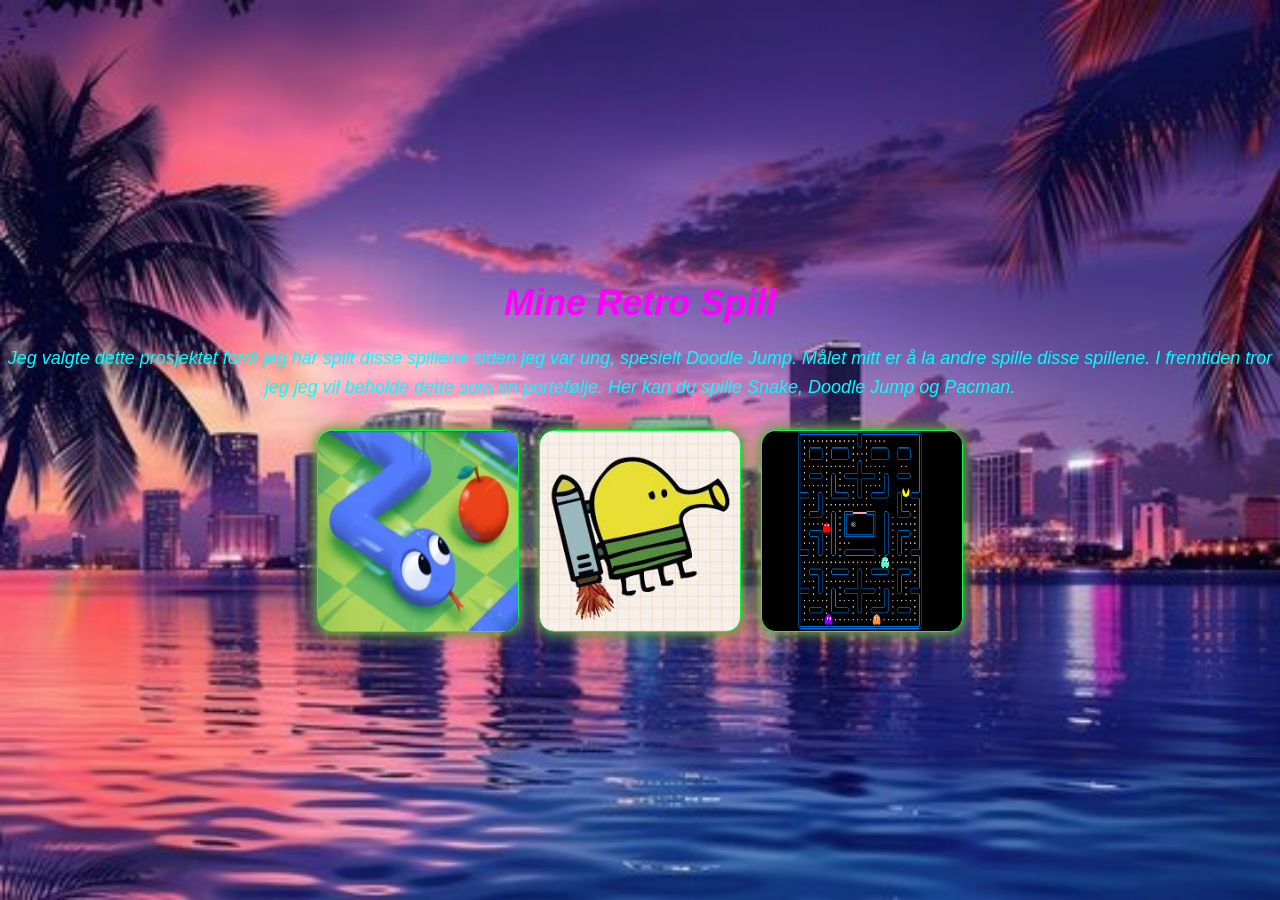
==== index.html @ ae4c64a5 "update site" ====
<!DOCTYPE html>
<html lang="en">
<head>
    <meta charset="UTF-8">
    <meta name="viewport" content="width=device-width, initial-scale=1.0">
    <title>Mine Retro Spill</title>

    <!-- Correct paths -->
    <link rel="stylesheet" href="cssindex/style.css">
    <script src="indexjs/index.js" defer></script>
</head>
<body>

<div class="overlay">
    <div class="container">

        <h1 class="main-title">Mine Retro Spill</h1>

        <p class="main-text">
            Jeg valgte dette prosjektet fordi jeg har spilt disse spillene siden jeg var ung, spesielt Doodle Jump.
            Målet mitt er å la andre spille disse spillene. I fremtiden tror jeg jeg vil beholde dette som en portefølje.
            Her kan du spille Snake, Doodle Jump og Pacman.
        </p>

        <div class="games">
            <img src="imageindex/snake.png" class="game-img" data-link="htmlgames/snake.html" alt="Snake game">
            <img src="imageindex/for-me.jpg" class="game-img" data-link="htmlgames/doodlejump.html" alt="Doodle Jump game">
            <img src="imageindex/packman.png" class="game-img" data-link="htmlgames/packman.html" alt="Pac-Man game">
        </div>

    </div>
</div>

</body>
</html>
---- cssindex/style.css ----
/* Bakgrunn og overlay */
body {
    margin: 0;
    padding: 0;
    font-family:Arial, Helvetica, sans-serif;
    color: #fff;
}
/* Overlay */
.overlay {
    width: 100%;
    height: 100vh;
    background: url("vibe.jpg") center/cover no-repeat;
    display: flex;
    justify-content: center;
    align-items: center;
    position: relative;
}
/* Container */
.container {
    text-align: center;
    position: relative
}
/* Tekst */
h1.main-title {
    font-size: 36px;
    color: #ff00ff; /* neon lilla */
    font-style: italic;
    text-shadow: 5px #ff00ff, 10px #ff00ff, 20px #ff00ff;
    margin-bottom: 20px;
}
.main-text {
    font-size: 18px;
    line-height: 1.6;
    color: #00ffff; /* neon cyan */
    font-style: italic;
}
/* Spill-galleri */
.games {
    display: flex;
    justify-content: center;
}
.game-img {
    width: 200px;
    height: 200px;
    margin: 10px;
    border: 1px solid #00ff37; /* neon lilla */
    border-radius: 15px;
    box-shadow: 0 0 10px #5ca950, 0 0 20px #789832;
    transition: transform 0.3s, box-shadow 0.3s;
}
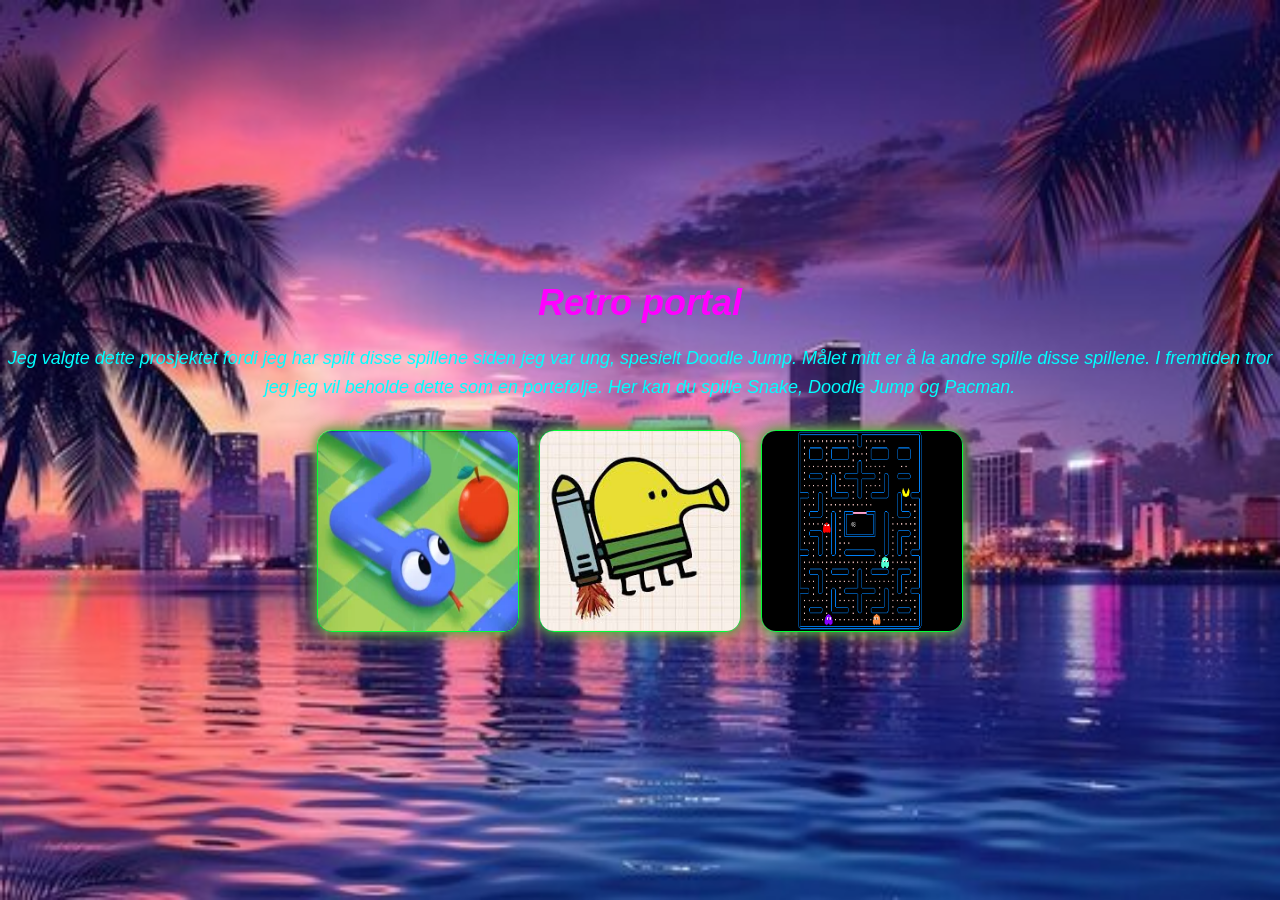
==== commit 680d63e1: "first commit" ====
--- a/index.html
+++ b/index.html
@@ -14,7 +14,7 @@
 <div class="overlay">
     <div class="container">
 
-        <h1 class="main-title">Mine Retro Spill</h1>
+        <h1 class="main-title">Retro portal</h1>
 
         <p class="main-text">
             Jeg valgte dette prosjektet fordi jeg har spilt disse spillene siden jeg var ung, spesielt Doodle Jump.
